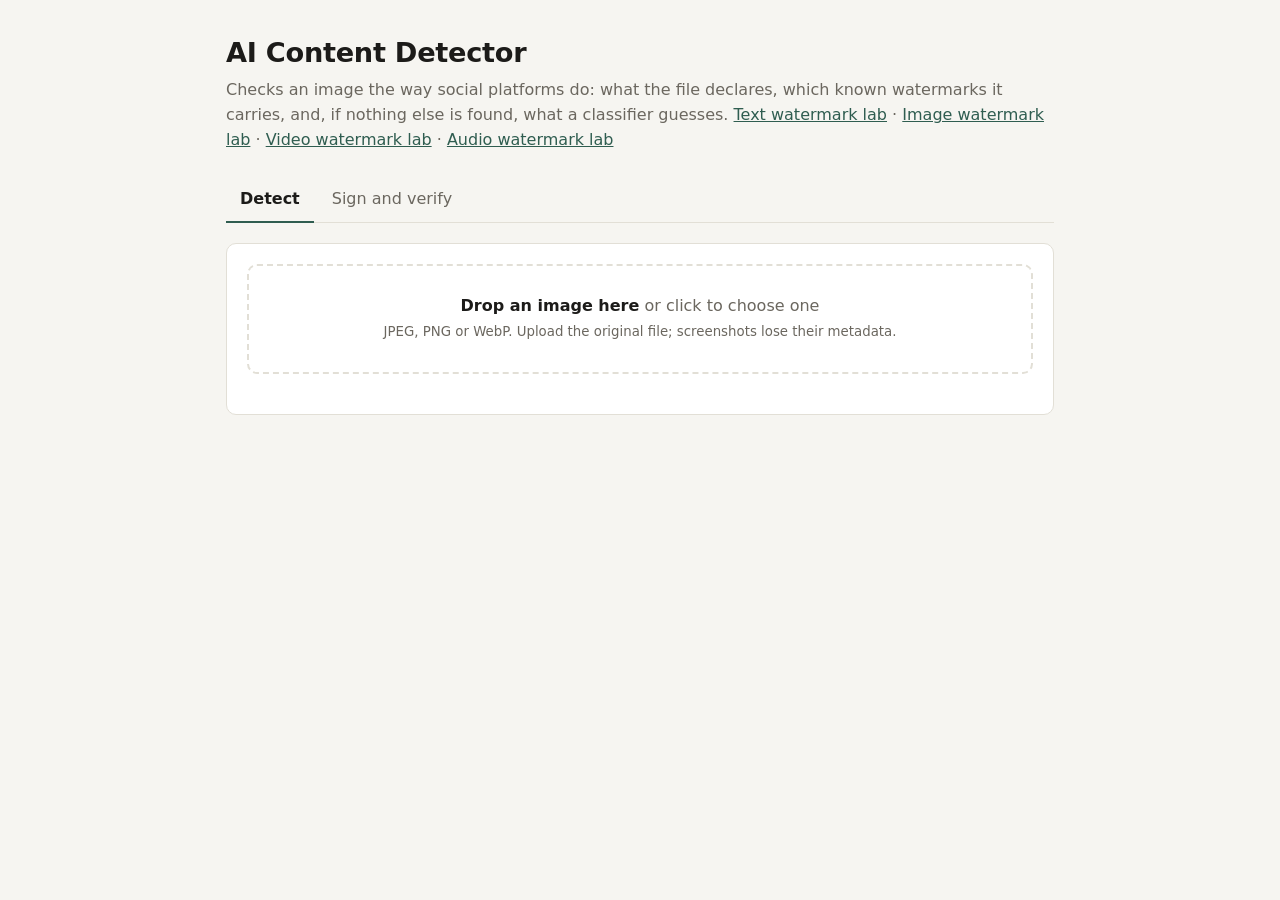
==== web/index.html @ a5cd8087 "Initial commit" ====
<!DOCTYPE html>
<html lang="en">
<head>
<meta charset="utf-8">
<meta name="viewport" content="width=device-width, initial-scale=1">
<title>AI Content Detector</title>
<style>
  :root {
    --bg: #f6f5f1; --panel: #ffffff; --ink: #1c1b19; --muted: #6b675f; --line: #e2dfd6;
    --accent: #2f5d50; --accent-ink: #ffffff;
    --ai: #b3402a; --ai-bg: #fbeae5; --ok: #2f6b3f; --ok-bg: #e6f2e8;
    --warn: #8a6410; --warn-bg: #fbf1d6; --neutral-bg: #efede6;
  }
  @media (prefers-color-scheme: dark) {
    :root {
      --bg: #151614; --panel: #1f201d; --ink: #ecebe6; --muted: #a3a097; --line: #34352f;
      --accent: #7fc0aa; --accent-ink: #10201b;
      --ai: #f0937e; --ai-bg: #3a211b; --ok: #8fd09d; --ok-bg: #1c2e20;
      --warn: #e6c36a; --warn-bg: #33290f; --neutral-bg: #2a2b27;
    }
  }
  * { box-sizing: border-box; }
  body { margin: 0; background: var(--bg); color: var(--ink);
         font: 16px/1.55 system-ui, -apple-system, "Segoe UI", Roboto, sans-serif; }
  main { max-width: 860px; margin: 0 auto; padding: 32px 16px 64px; }
  h1 { font-size: 1.7rem; margin: 0 0 4px; letter-spacing: -0.01em; }
  .lede { color: var(--muted); margin: 0 0 24px; }
  .tabs { display: flex; gap: 4px; border-bottom: 1px solid var(--line); margin-bottom: 20px; }
  .tabs button { background: none; border: 0; padding: 10px 14px; font: inherit; color: var(--muted);
                 cursor: pointer; border-bottom: 2px solid transparent; margin-bottom: -1px; }
  .tabs button[aria-selected="true"] { color: var(--ink); border-bottom-color: var(--accent); font-weight: 600; }
  .panel { background: var(--panel); border: 1px solid var(--line); border-radius: 10px; padding: 20px; }
  .drop { border: 2px dashed var(--line); border-radius: 10px; padding: 28px 16px; text-align: center;
          color: var(--muted); cursor: pointer; transition: border-color .15s, background .15s; }
  .drop.over, .drop:hover, .drop:focus-visible { border-color: var(--accent); background: var(--neutral-bg); outline: none; }
  .drop strong { color: var(--ink); }
  input[type=file] { display: none; }
  .row { display: flex; gap: 12px; align-items: end; flex-wrap: wrap; margin-top: 14px; }
  label { font-size: .85rem; color: var(--muted); display: block; margin-bottom: 4px; }
  input[type=text] { font: inherit; padding: 8px 10px; border: 1px solid var(--line); border-radius: 8px;
                     background: var(--bg); color: var(--ink); width: 150px; font-family: ui-monospace, monospace; }
  .btn { font: inherit; font-weight: 600; padding: 9px 16px; border-radius: 8px; border: 0; cursor: pointer;
         background: var(--accent); color: var(--accent-ink); text-decoration: none; display: inline-block; }
  .btn[disabled] { opacity: .5; cursor: default; }
  .result { margin-top: 20px; }
  .verdict { border-radius: 10px; padding: 16px 18px; margin-bottom: 16px; }
  .verdict h2 { margin: 0 0 4px; font-size: 1.3rem; }
  .verdict p { margin: 0; }
  .verdict .conf { font-size: .8rem; text-transform: uppercase; letter-spacing: .06em; font-weight: 600; }
  .v-ai { background: var(--ai-bg); } .v-ai h2, .v-ai .conf { color: var(--ai); }
  .v-ok { background: var(--ok-bg); } .v-ok h2, .v-ok .conf { color: var(--ok); }
  .v-warn { background: var(--warn-bg); } .v-warn h2, .v-warn .conf { color: var(--warn); }
  .v-none { background: var(--neutral-bg); } .v-none .conf { color: var(--muted); }
  .preview { display: flex; gap: 14px; align-items: center; margin-bottom: 16px; color: var(--muted); font-size: .9rem; }
  .preview img { max-width: 120px; max-height: 90px; border-radius: 6px; border: 1px solid var(--line); }
  h3 { font-size: .8rem; text-transform: uppercase; letter-spacing: .07em; color: var(--muted); margin: 18px 0 6px; }
  .ev { border-top: 1px solid var(--line); padding: 10px 0; display: grid; grid-template-columns: 22px 1fr; gap: 8px; }
  .dot { width: 10px; height: 10px; border-radius: 50%; margin-top: 7px; background: var(--line); }
  .dot.ai { background: var(--ai); } .dot.not_ai { background: var(--ok); }
  .ev b { display: block; }
  .ev span { color: var(--muted); font-size: .93rem; }
  .ev .tag { font-size: .72rem; border: 1px solid var(--line); border-radius: 999px; padding: 1px 8px;
             margin-left: 6px; color: var(--muted); font-weight: 400; vertical-align: 1px; }
  details { margin-top: 4px; } summary { cursor: pointer; color: var(--muted); font-size: .85rem; }
  pre { background: var(--bg); border: 1px solid var(--line); border-radius: 8px; padding: 10px;
        overflow-x: auto; font-size: .8rem; margin: 6px 0 0; white-space: pre-wrap; word-break: break-word; }
  .pair { display: grid; grid-template-columns: 1fr 1fr; gap: 12px; margin: 14px 0; }
  .pair figure { margin: 0; } .pair img { width: 100%; border-radius: 8px; border: 1px solid var(--line); display: block; }
  .pair figcaption { font-size: .85rem; color: var(--muted); margin-top: 4px; }
  table { width: 100%; border-collapse: collapse; font-size: .93rem; }
  th, td { text-align: left; padding: 7px 8px; border-top: 1px solid var(--line); }
  th { font-size: .78rem; text-transform: uppercase; letter-spacing: .06em; color: var(--muted); border-top: 0; }
  td.num { font-variant-numeric: tabular-nums; }
  .yes { color: var(--ok); font-weight: 600; } .no { color: var(--ai); font-weight: 600; }
  .note { color: var(--muted); font-size: .9rem; }
  .err { color: var(--ai); margin-top: 12px; }
  .hidden { display: none; }
  .scroll { overflow-x: auto; }
  @media (max-width: 560px) { .pair { grid-template-columns: 1fr; } .panel { padding: 14px; } th, td { padding: 6px 4px; font-size: .85rem; } }
</style>
</head>
<body>
<main>
  <h1>AI Content Detector</h1>
  <p class="lede">Checks an image the way social platforms do: what the file declares, which known watermarks it carries, and, if nothing else is found, what a classifier guesses. <a href="/text" style="color:var(--accent)">Text watermark lab</a> · <a href="/image" style="color:var(--accent)">Image watermark lab</a> · <a href="/video" style="color:var(--accent)">Video watermark lab</a> · <a href="/audio" style="color:var(--accent)">Audio watermark lab</a></p>

  <div class="tabs" role="tablist">
    <button role="tab" id="tab-detect" aria-selected="true" aria-controls="p-detect">Detect</button>
    <button role="tab" id="tab-sign" aria-selected="false" aria-controls="p-sign">Sign and verify</button>
  </div>

  <section id="p-detect" class="panel" role="tabpanel" aria-labelledby="tab-detect">
    <div class="drop" id="drop-detect" tabindex="0" role="button">
      <strong>Drop an image here</strong> or click to choose one<br>
      <small>JPEG, PNG or WebP. Upload the original file; screenshots lose their metadata.</small>
    </div>
    <input type="file" id="file-detect" accept="image/*">
    <div class="err hidden" id="err-detect" role="alert"></div>
    <div class="result" id="res-detect" aria-live="polite"></div>
  </section>

  <section id="p-sign" class="panel hidden" role="tabpanel" aria-labelledby="tab-sign">
    <p class="note" style="margin-top:0">Embeds an invisible, keyed watermark carrying a 32-bit ID, then edits the signed image in common ways and checks whether the mark survives. This is how AI generators can mark their output so that it stays detectable after the metadata is gone.</p>
    <div class="drop" id="drop-sign" tabindex="0" role="button">
      <strong>Drop an image to sign</strong> or click to choose one
    </div>
    <input type="file" id="file-sign" accept="image/*">
    <div class="row">
      <div><label for="payload">Payload ID (up to 8 hex digits)</label>
        <input type="text" id="payload" value="C0FFEE42" maxlength="10" spellcheck="false"></div>
      <button class="btn" id="btn-sign" disabled>Sign image</button>
    </div>
    <div class="err hidden" id="err-sign" role="alert"></div>
    <div class="result" id="res-sign" aria-live="polite"></div>
  </section>
</main>

<script>
const $ = id => document.getElementById(id);
const esc = s => String(s).replace(/[&<>"']/g, c => ({'&':'&amp;','<':'&lt;','>':'&gt;','"':'&quot;',"'":'&#39;'}[c]));

// Tabs
for (const name of ['detect', 'sign']) {
  $('tab-' + name).addEventListener('click', () => {
    for (const n of ['detect', 'sign']) {
      $('tab-' + n).setAttribute('aria-selected', n === name);
      $('p-' + n).classList.toggle('hidden', n !== name);
    }
  });
}

// Drop zones
function wireDrop(name, onFile) {
  const drop = $('drop-' + name), input = $('file-' + name);
  drop.addEventListener('click', () => input.click());
  drop.addEventListener('keydown', e => { if (e.key === 'Enter' || e.key === ' ') { e.preventDefault(); input.click(); } });
  input.addEventListener('change', () => { if (input.files[0]) onFile(input.files[0]); input.value = ''; });
  drop.addEventListener('dragover', e => { e.preventDefault(); drop.classList.add('over'); });
  drop.addEventListener('dragleave', () => drop.classList.remove('over'));
  drop.addEventListener('drop', e => {
    e.preventDefault(); drop.classList.remove('over');
    if (e.dataTransfer.files[0]) onFile(e.dataTransfer.files[0]);
  });
}

async function post(url, file, extra) {
  const fd = new FormData();
  fd.append('file', file);
  for (const [k, v] of Object.entries(extra || {})) fd.append(k, v);
  const r = await fetch(url, { method: 'POST', body: fd });
  const body = await r.json().catch(() => ({}));
  if (!r.ok) throw new Error(body.detail || ('Request failed (' + r.status + ')'));
  return body;
}

function showError(name, msg) {
  const el = $('err-' + name);
  el.textContent = msg || '';
  el.classList.toggle('hidden', !msg);
}

// ---- Detect
const CONF = { declared: 'Declared by the file', high: 'High confidence',
               probabilistic: 'Statistical estimate', none: 'No decisive evidence' };
const LAYERS = { provenance: '1. Provenance metadata', watermark: '2. Invisible watermarks',
                 classifier: '3. Forensic classifier' };
const STRENGTH = { declared: 'signed declaration', strong: 'strong', statistical: 'statistical', weak: 'weak' };

function verdictClass(rep) {
  if (rep.verdict.startsWith('AI-generated') || rep.verdict.startsWith('Likely AI')) return 'v-ai';
  if (rep.verdict.startsWith('Likely not')) return 'v-ok';
  if (rep.verdict.startsWith('Possibly') || rep.verdict === 'Inconclusive') return 'v-warn';
  return 'v-none';
}

function renderReport(rep, thumbUrl) {
  let html = `<div class="preview"><img src="${thumbUrl}" alt="">
    <div>${esc(rep.file.name || 'image')}<br>${esc(rep.file.format || '')} · ${rep.file.width}×${rep.file.height} · ${(rep.file.bytes / 1024).toFixed(0)} KB</div></div>
    <div class="verdict ${verdictClass(rep)}"><div class="conf">${esc(CONF[rep.confidence] || rep.confidence)}</div>
    <h2>${esc(rep.verdict)}</h2><p>${esc(rep.summary)}</p></div>`;
  for (const [layer, title] of Object.entries(LAYERS)) {
    const items = rep.evidence.filter(e => e.layer === layer);
    if (!items.length) continue;
    html += `<h3>${title}</h3>`;
    for (const e of items) {
      const tag = STRENGTH[e.strength] ? `<span class="tag">${STRENGTH[e.strength]}</span>` : '';
      const det = Object.keys(e.details || {}).length
        ? `<details><summary>Details</summary><pre>${esc(JSON.stringify(e.details, null, 2))}</pre></details>` : '';
      html += `<div class="ev"><div class="dot ${esc(e.points_to)}"></div><div><b>${esc(e.check)}${tag}</b><span>${esc(e.finding)}</span>${det}</div></div>`;
    }
  }
  $('res-detect').innerHTML = html;
}

wireDrop('detect', async file => {
  showError('detect');
  $('res-detect').innerHTML = '<p class="note">Analysing…</p>';
  try {
    renderReport(await post('/api/analyze', file), URL.createObjectURL(file));
  } catch (e) { $('res-detect').innerHTML = ''; showError('detect', e.message); }
});

// ---- Sign
let signFile = null;
wireDrop('sign', file => {
  signFile = file;
  $('drop-sign').innerHTML = `<strong>${esc(file.name)}</strong> selected. Drop another to replace it.`;
  $('btn-sign').disabled = false;
  showError('sign');
});

$('btn-sign').addEventListener('click', async () => {
  if (!signFile) return;
  showError('sign');
  $('btn-sign').disabled = true;
  $('res-sign').innerHTML = '<p class="note">Signing and running edits…</p>';
  try {
    const r = await post('/api/sign', signFile, { payload: $('payload').value });
    const signedUrl = 'data:image/png;base64,' + r.image_png_base64;
    const rows = r.robustness.map(x => `<tr><td>${esc(x.edit)}</td>
      <td class="${x.detected ? 'yes' : 'no'}">${x.detected ? 'Detected' : 'Not detected'}</td>
      <td class="${x.payload_recovered ? 'yes' : 'no'}">${x.payload_recovered ? 'Recovered' : 'Lost'}</td>
      <td class="num">${x.score.toFixed(1)}</td></tr>`).join('');
    $('res-sign').innerHTML = `
      <div class="pair">
        <figure><img src="${URL.createObjectURL(signFile)}" alt="Original image"><figcaption>Original</figcaption></figure>
        <figure><img src="${signedUrl}" alt="Signed image"><figcaption>Signed, ID ${esc(r.payload_hex)} · PSNR ${r.psnr_db} dB (above about 40 dB the change is hard to see)</figcaption></figure>
      </div>
      <a class="btn" href="${signedUrl}" download="signed_${esc(r.payload_hex)}.png">Download signed image</a>
      <p class="note">Try it: download the signed image, edit or re-save it however you like, then drop it on the Detect tab.</p>
      <h3>Does the watermark survive?</h3>
      <div class="scroll"><table><thead><tr><th>Edit applied</th><th>Watermark</th><th>ID</th><th>Score</th></tr></thead><tbody>${rows}</tbody></table></div>
      <p class="note">Score is a z-score; the watermark counts as detected at ${r.threshold} or above. Cropping shifts the block grid the mark is aligned to, which is this simple scheme's known weakness.</p>
      ${r.using_dev_key ? '<p class="note">Using the built-in development key. Set AIGC_WM_KEY to a secret value before deploying.</p>' : ''}`;
  } catch (e) { $('res-sign').innerHTML = ''; showError('sign', e.message); }
  $('btn-sign').disabled = false;
});
</script>
</body>
</html>
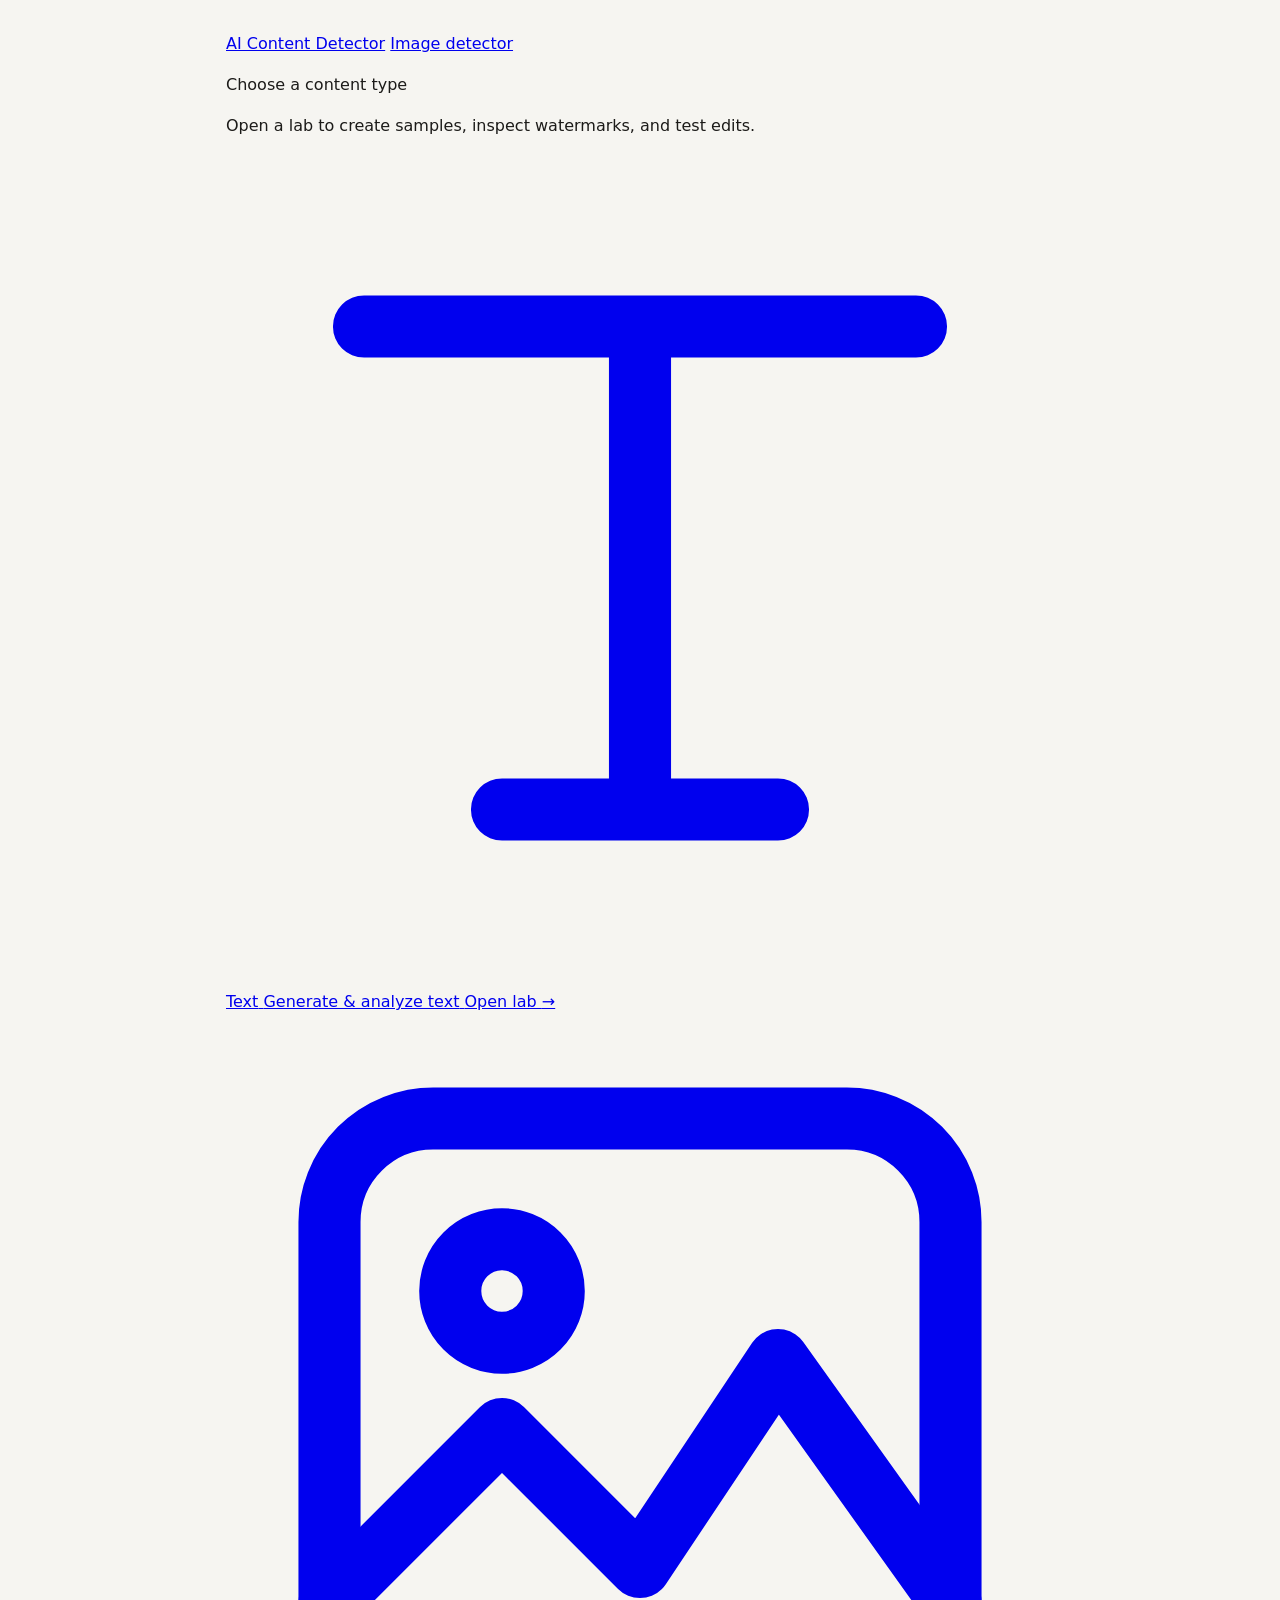
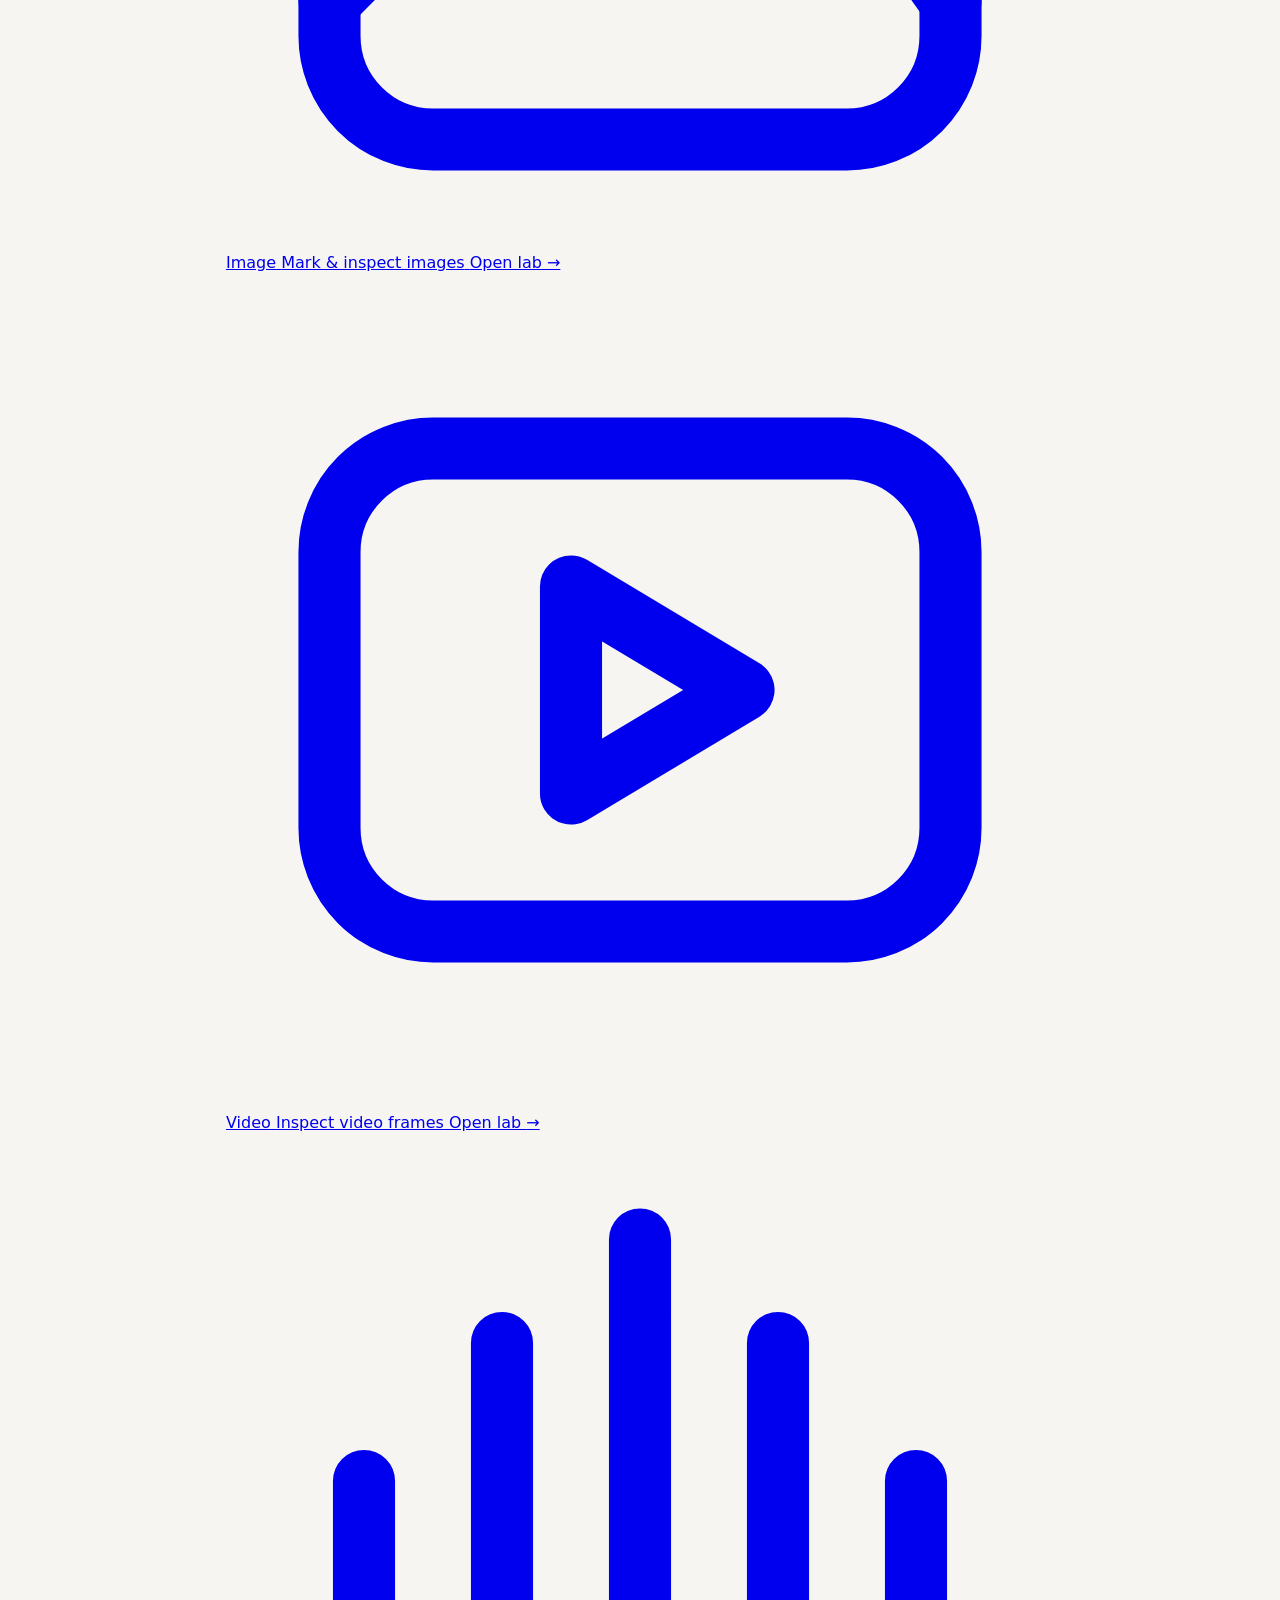
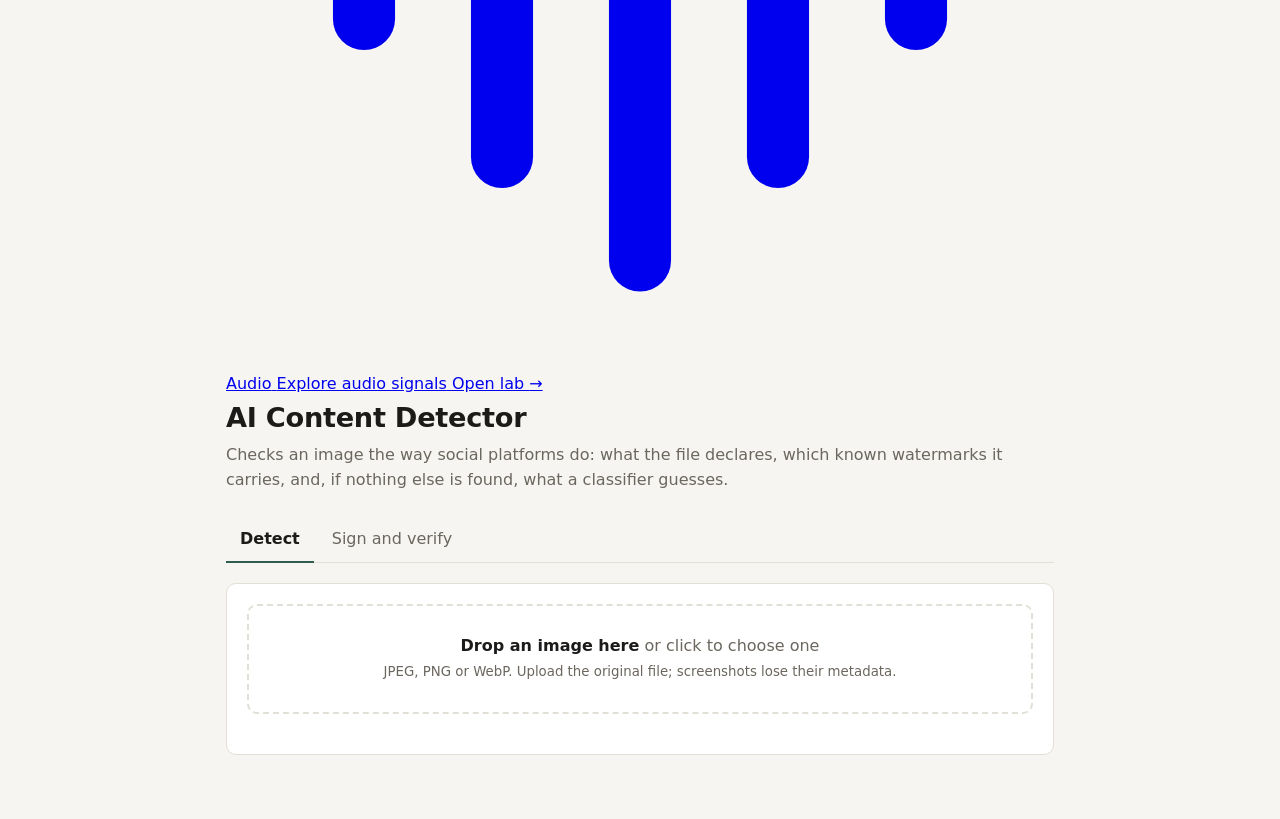
==== commit e8394da2: "Add navigation bar for content type selection across all lab pages" ====
--- a/web/index.html
+++ b/web/index.html
@@ -78,11 +78,43 @@
   .scroll { overflow-x: auto; }
   @media (max-width: 560px) { .pair { grid-template-columns: 1fr; } .panel { padding: 14px; } th, td { padding: 6px 4px; font-size: .85rem; } }
 </style>
+<link rel="stylesheet" href="/navigation.css">
 </head>
 <body>
 <main>
+  <nav class="mode-nav" aria-label="Content type">
+    <div class="mode-nav__header">
+      <a class="mode-nav__brand" href="/">AI Content Detector</a>
+      <a class="mode-nav__detector" href="/" aria-current="page">Image detector</a>
+    </div>
+    <p class="mode-nav__title">Choose a content type</p>
+    <p class="mode-nav__hint">Open a lab to create samples, inspect watermarks, and test edits.</p>
+    <div class="mode-nav__links">
+      <a class="mode-nav__link" href="/text">
+        <span class="mode-nav__name"><svg viewBox="0 0 24 24" fill="none" stroke="currentColor" stroke-width="1.8" stroke-linecap="round" stroke-linejoin="round" aria-hidden="true" focusable="false"><path d="M4 5h16M12 5v14M8 19h8"/></svg>Text</span>
+        <span class="mode-nav__description">Generate &amp; analyze text</span>
+        <span class="mode-nav__action">Open lab <span aria-hidden="true">&rarr;</span></span>
+      </a>
+      <a class="mode-nav__link" href="/image">
+        <span class="mode-nav__name"><svg viewBox="0 0 24 24" fill="none" stroke="currentColor" stroke-width="1.8" stroke-linecap="round" stroke-linejoin="round" aria-hidden="true" focusable="false"><rect x="3" y="3" width="18" height="18" rx="3"/><circle cx="8" cy="8" r="1.5"/><path d="m3 17 5-5 4 4 4-6 5 7"/></svg>Image</span>
+        <span class="mode-nav__description">Mark &amp; inspect images</span>
+        <span class="mode-nav__action">Open lab <span aria-hidden="true">&rarr;</span></span>
+      </a>
+      <a class="mode-nav__link" href="/video">
+        <span class="mode-nav__name"><svg viewBox="0 0 24 24" fill="none" stroke="currentColor" stroke-width="1.8" stroke-linecap="round" stroke-linejoin="round" aria-hidden="true" focusable="false"><rect x="3" y="5" width="18" height="14" rx="3"/><path d="m10 9 5 3-5 3Z"/></svg>Video</span>
+        <span class="mode-nav__description">Inspect video frames</span>
+        <span class="mode-nav__action">Open lab <span aria-hidden="true">&rarr;</span></span>
+      </a>
+      <a class="mode-nav__link" href="/audio">
+        <span class="mode-nav__name"><svg viewBox="0 0 24 24" fill="none" stroke="currentColor" stroke-width="1.8" stroke-linecap="round" stroke-linejoin="round" aria-hidden="true" focusable="false"><path d="M4 10v4M8 6v12M12 3v18M16 6v12M20 10v4"/></svg>Audio</span>
+        <span class="mode-nav__description">Explore audio signals</span>
+        <span class="mode-nav__action">Open lab <span aria-hidden="true">&rarr;</span></span>
+      </a>
+    </div>
+  </nav>
+
   <h1>AI Content Detector</h1>
-  <p class="lede">Checks an image the way social platforms do: what the file declares, which known watermarks it carries, and, if nothing else is found, what a classifier guesses. <a href="/text" style="color:var(--accent)">Text watermark lab</a> · <a href="/image" style="color:var(--accent)">Image watermark lab</a> · <a href="/video" style="color:var(--accent)">Video watermark lab</a> · <a href="/audio" style="color:var(--accent)">Audio watermark lab</a></p>
+  <p class="lede">Checks an image the way social platforms do: what the file declares, which known watermarks it carries, and, if nothing else is found, what a classifier guesses.</p>
 
   <div class="tabs" role="tablist">
     <button role="tab" id="tab-detect" aria-selected="true" aria-controls="p-detect">Detect</button>
